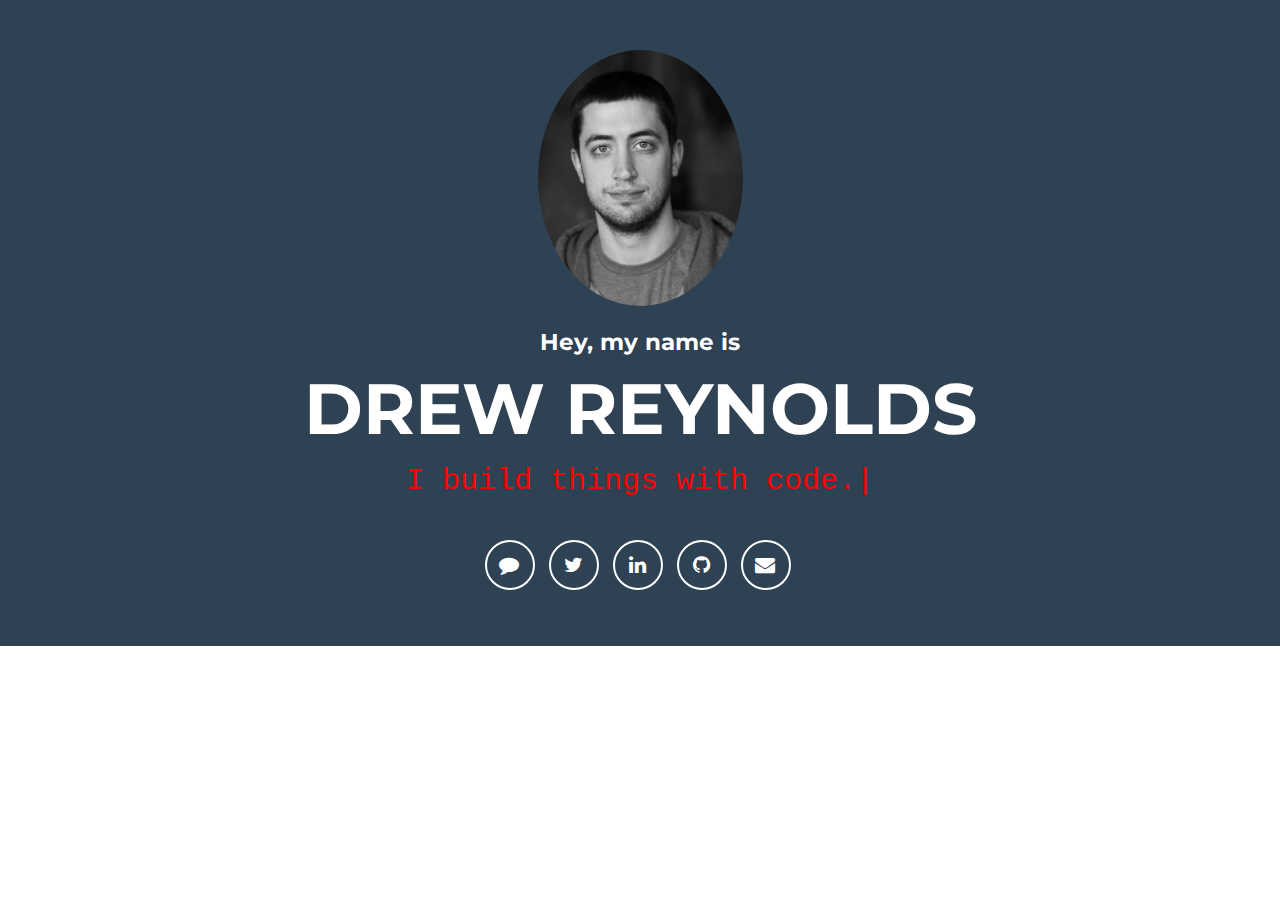
==== index.html @ 7af6dbfc "Deleted extra folders & files. Made final edits" ====
<!DOCTYPE html>
<html lang="en">

<head>

    <meta charset="utf-8">
    <meta http-equiv="X-UA-Compatible" content="IE=edge">
    <meta name="viewport" content="width=device-width, initial-scale=1">
    <meta name="description" content="">
    <meta name="author" content="">

    <title>Drew Reynolds' Portfolio</title>

    <!-- Bootstrap Core CSS - Uses Bootswatch Flatly Theme: http://bootswatch.com/flatly/ -->
    <link href="./css/bootstrap.css" rel="stylesheet">

    <!-- Custom CSS -->
    <link href="./css/freelancer.css" rel="stylesheet">

    <!-- Custom Fonts -->
    <link href="./font-awesome/css/font-awesome.min.css" rel="stylesheet" type="text/css">
    <link href="http://fonts.googleapis.com/css?family=Montserrat:400,700" rel="stylesheet" type="text/css">
    <link href="http://fonts.googleapis.com/css?family=Lato:400,700,400italic,700italic" rel="stylesheet" type="text/css">

    <!-- HTML5 Shim and Respond.js IE8 support of HTML5 elements and media queries -->
    <!-- WARNING: Respond.js doesn't work if you view the page via file:// -->
    <!--[if lt IE 9]>
        <script src="https://oss.maxcdn.com/libs/html5shiv/3.7.0/html5shiv.js"></script>
        <script src="https://oss.maxcdn.com/libs/respond.js/1.4.2/respond.min.js"></script>
    <![endif]-->

    <!-- Google Analytics Tracking -->
    <script>
  (function(i,s,o,g,r,a,m){i['GoogleAnalyticsObject']=r;i[r]=i[r]||function(){
  (i[r].q=i[r].q||[]).push(arguments)},i[r].l=1*new Date();a=s.createElement(o),
  m=s.getElementsByTagName(o)[0];a.async=1;a.src=g;m.parentNode.insertBefore(a,m)
  })(window,document,'script','//www.google-analytics.com/analytics.js','ga');

  ga('create', 'UA-62911238-1', 'auto');
  ga('send', 'pageview');

  </script>

</head>

<body id="page-top" class="index">

    <!-- Header -->
    <header>
        <div class="container">
            <div class="row">
                <div class="col-lg-12">
                    <img class="img-responsive" src="./img/profile.jpg" alt="">
                    <div class="intro-text">
                        <span class="hello">Hey, my name is</span>
                        <span class="name">Drew Reynolds</span>
                        <span class="skills">I build things with code.|</span>
                    </div>
                </div>
            </div>

            <div class="row" style="padding-top: 22px;">
                <div class="footer-col col-md-4">
                </div>
                <div class="footer-col col-md-4">
                    <ul class="list-inline">
                      <li>
                          <a href="http://blog.drewreynolds.me/" title="Check out my blog!" class="btn-social btn-outline"><i class="fa fa-fw fa-comment"></i></a>
                      </li>
                        <li>
                            <a href="https://twitter.com/nydrewreynolds" title="Follow me on Twitter!" class="btn-social btn-outline"><i class="fa fa-fw fa-twitter"></i></a>
                        </li>
                        <li>
                            <a href="https://www.linkedin.com/in/nydrewreynolds" title="Connect with me on LinkedIn!" class="btn-social btn-outline"><i class="fa fa-fw fa-linkedin"></i></a>
                        </li>
                        <li>
                            <a href="https://github.com/NYDrewReynolds" title="See some of the things I've built!" class="btn-social btn-outline"><i class="fa fa-fw fa-github"></i></a>
                        </li>
                        <li>
                            <a href="mailto:NYDrewReynolds@gmail.com?Subject=Saw%20your%20sweet%20portfolio!" title="" class="btn-social btn-outline"><i class="fa fa-fw fa-envelope"></i></a>
                        </li>
                    </ul>
                </div>
                <div class="footer-col col-md-4">
                </div>
            </div>

        </div>
    </header>


</body>

</html>
---- css/freelancer.css ----
/*!
 * Start Bootstrap - Freelancer Bootstrap Theme (http://startbootstrap.com)
 * Code licensed under the Apache License v2.0.
 * For details, see http://www.apache.org/licenses/LICENSE-2.0.
 */

body {
    overflow-x: hidden;
}

p {
    font-size: 20px;
}

p.small {
    font-size: 16px;
}

a,
a:hover,
a:focus,
a:active,
a.active {
    outline: 0;
    color: #18bc9c;
}

h1,
h2,
h3,
h4,
h5,
h6 {
    text-transform: uppercase;
    font-family: Montserrat,"Helvetica Neue",Helvetica,Arial,sans-serif;
    font-weight: 700;
}

hr.star-light,
hr.star-primary {
    margin: 25px auto 30px;
    padding: 0;
    max-width: 250px;
    border: 0;
    border-top: solid 5px;
    text-align: center;
}

hr.star-light:after,
hr.star-primary:after {
    content: "\f005";
    display: inline-block;
    position: relative;
    top: -.8em;
    padding: 0 .25em;
    font-family: FontAwesome;
    font-size: 2em;
}

hr.star-light {
    border-color: #fff;
}

hr.star-light:after {
    color: #fff;
    background-color: #18bc9c;
}

hr.star-primary {
    border-color: #2c3e50;
}

hr.star-primary:after {
    color: #2c3e50;
    background-color: #fff;
}

.img-centered {
    margin: 0 auto;
}

header {
    text-align: center;
    color: #fff;
    background: #2F4254;
}

header .container {
    padding-top: 100px;
    /*padding-bottom: 5px;*/
}

header img {
    display: block;
    margin: 0 auto 20px;
    width: 205px;
    border-radius: 50%;
}

header .intro-text .hello {
    display: block;
    /*text-transform: uppercase;*/
    font-family: Montserrat,"Helvetica Neue",Helvetica,Arial,sans-serif;
    font-size: 1em;
    font-weight: 700;
}


header .intro-text .name {
    display: block;
    text-transform: uppercase;
    font-family: Montserrat,"Helvetica Neue",Helvetica,Arial,sans-serif;
    font-size: 2em;
    font-weight: 700;
}

header .intro-text .skills {
    font-size: 1.25em;
    font-family: courier;
    font-weight: 300;
    color: red;
}

@media(min-width:768px) {
    header .container {
        padding-top: 50px;
        padding-bottom: 45px;
    }

    header .intro-text .hello {
      font-size: 1.50em;
    }

    header .intro-text .name {
        font-size: 4.75em;
    }

    header .intro-text .skills {
        font-size: 2em;
    }
}

@media(min-width:768px) {
    .navbar-fixed-top {
        padding: 25px 0;
        -webkit-transition: padding .3s;
        -moz-transition: padding .3s;
        transition: padding .3s;
    }

    .navbar-fixed-top .navbar-brand {
        font-size: 2em;
        -webkit-transition: all .3s;
        -moz-transition: all .3s;
        transition: all .3s;
    }

    .navbar-fixed-top.navbar-shrink {
        padding: 10px 0;
    }

    .navbar-fixed-top.navbar-shrink .navbar-brand {
        font-size: 1.5em;
    }
}

.navbar {
    text-transform: uppercase;
    font-family: Montserrat,"Helvetica Neue",Helvetica,Arial,sans-serif;
    font-weight: 700;
}

.navbar a:focus {
    outline: 0;
}

.navbar .navbar-nav {
    letter-spacing: 1px;
}

.navbar .navbar-nav li a:focus {
    outline: 0;
}

.navbar-default,
.navbar-inverse {
    border: 0;
}

section {
    padding: 100px 0;
}

section h2 {
    margin: 0;
    font-size: 3em;
}

section.success {
    color: #fff;
    background: #18bc9c;
}

section.success a,
section.success a:hover,
section.success a:focus,
section.success a:active,
section.success a.active {
    outline: 0;
    color: #2c3e50;
}

@media(max-width:767px) {
  header .container {
      padding-top: 50px;
      padding-bottom: 121px;
  }
    section {
        padding: 75px 0;
    }

    section.first {
        padding-top: 75px;
    }
}

#portfolio .portfolio-item {
    right: 0;
    margin: 0 0 15px;
}

#portfolio .portfolio-item .portfolio-link {
    display: block;
    position: relative;
    margin: 0 auto;
    max-width: 400px;
}

#portfolio .portfolio-item .portfolio-link .caption {
    position: absolute;
    width: 100%;
    height: 100%;
    opacity: 0;
    background: rgba(24,188,156,.9);
    -webkit-transition: all ease .5s;
    -moz-transition: all ease .5s;
    transition: all ease .5s;
}

#portfolio .portfolio-item .portfolio-link .caption:hover {
    opacity: 1;
}

#portfolio .portfolio-item .portfolio-link .caption .caption-content {
    position: absolute;
    top: 50%;
    width: 100%;
    height: 20px;
    margin-top: -12px;
    text-align: center;
    font-size: 20px;
    color: #fff;
}

#portfolio .portfolio-item .portfolio-link .caption .caption-content i {
    margin-top: -12px;
}

#portfolio .portfolio-item .portfolio-link .caption .caption-content h3,
#portfolio .portfolio-item .portfolio-link .caption .caption-content h4 {
    margin: 0;
}

#portfolio * {
    z-index: 2;
}

@media(min-width:767px) {
    #portfolio .portfolio-item {
        margin: 0 0 30px;
    }
}

.btn-outline {
    margin-top: 15px;
    border: solid 2px #fff;
    font-size: 20px;
    color: #fff;
    background: 0 0;
    transition: all .3s ease-in-out;
}

.btn-outline:hover,
.btn-outline:focus,
.btn-outline:active,
.btn-outline.active {
    border: solid 2px #fff;
    color: #18bc9c;
    background: #fff;
}

.floating-label-form-group {
    position: relative;
    margin-bottom: 0;
    padding-bottom: .5em;
    border-bottom: 1px solid #eee;
}

.floating-label-form-group input,
.floating-label-form-group textarea {
    z-index: 1;
    position: relative;
    padding-right: 0;
    padding-left: 0;
    border: 0;
    border-radius: 0;
    font-size: 1.5em;
    background: 0 0;
    box-shadow: none!important;
    resize: none;
}

.floating-label-form-group label {
    display: block;
    z-index: 0;
    position: relative;
    top: 2em;
    margin: 0;
    font-size: .85em;
    line-height: 1.764705882em;
    vertical-align: middle;
    vertical-align: baseline;
    opacity: 0;
    -webkit-transition: top .3s ease,opacity .3s ease;
    -moz-transition: top .3s ease,opacity .3s ease;
    -ms-transition: top .3s ease,opacity .3s ease;
    transition: top .3s ease,opacity .3s ease;
}

.floating-label-form-group::not(:first-child) {
    padding-left: 14px;
    border-left: 1px solid #eee;
}

.floating-label-form-group-with-value label {
    top: 0;
    opacity: 1;
}

.floating-label-form-group-with-focus label {
    color: #18bc9c;
}

form .row:first-child .floating-label-form-group {
    border-top: 1px solid #eee;
}

footer {
    color: #fff;
}

footer h3 {
    margin-bottom: 30px;
}

footer .footer-above {
    background-color: #2c3e50;
}

footer .footer-col {
    margin-bottom: 50px;
}

footer .footer-below {
    /*padding: 25px 0;*/
    background-color: #233140;
}

.btn-social {
    display: inline-block;
    width: 50px;
    height: 50px;
    border: 2px solid #fff;
    border-radius: 100%;
    text-align: center;
    font-size: 20px;
    line-height: 45px;
}

.btn:focus,
.btn:active,
.btn.active {
    outline: 0;
}

.scroll-top {
    z-index: 1049;
    position: fixed;
    right: 2%;
    bottom: 2%;
    width: 50px;
    height: 50px;
}

.scroll-top .btn {
    width: 50px;
    height: 50px;
    border-radius: 100%;
    font-size: 20px;
    line-height: 28px;
}

.scroll-top .btn:focus {
    outline: 0;
}

.portfolio-modal .modal-content {
    padding: 100px 0;
    min-height: 100%;
    border: 0;
    border-radius: 0;
    text-align: center;
    background-clip: border-box;
    -webkit-box-shadow: none;
    box-shadow: none;
}

.portfolio-modal .modal-content h2 {
    margin: 0;
    font-size: 3em;
}

.portfolio-modal .modal-content img {
    margin-bottom: 30px;
}

.portfolio-modal .modal-content .item-details {
    margin: 30px 0;
}

.portfolio-modal .close-modal {
    position: absolute;
    top: 25px;
    right: 25px;
    width: 75px;
    height: 75px;
    background-color: transparent;
    cursor: pointer;
}

.portfolio-modal .close-modal:hover {
    opacity: .3;
}

.portfolio-modal .close-modal .lr {
    z-index: 1051;
    width: 1px;
    height: 75px;
    margin-left: 35px;
    background-color: #2c3e50;
    -webkit-transform: rotate(45deg);
    -ms-transform: rotate(45deg);
    transform: rotate(45deg);
}

.portfolio-modal .close-modal .lr .rl {
    z-index: 1052;
    width: 1px;
    height: 75px;
    background-color: #2c3e50;
    -webkit-transform: rotate(90deg);
    -ms-transform: rotate(90deg);
    transform: rotate(90deg);
}

.portfolio-modal .modal-backdrop {
    display: none;
    opacity: 0;
}
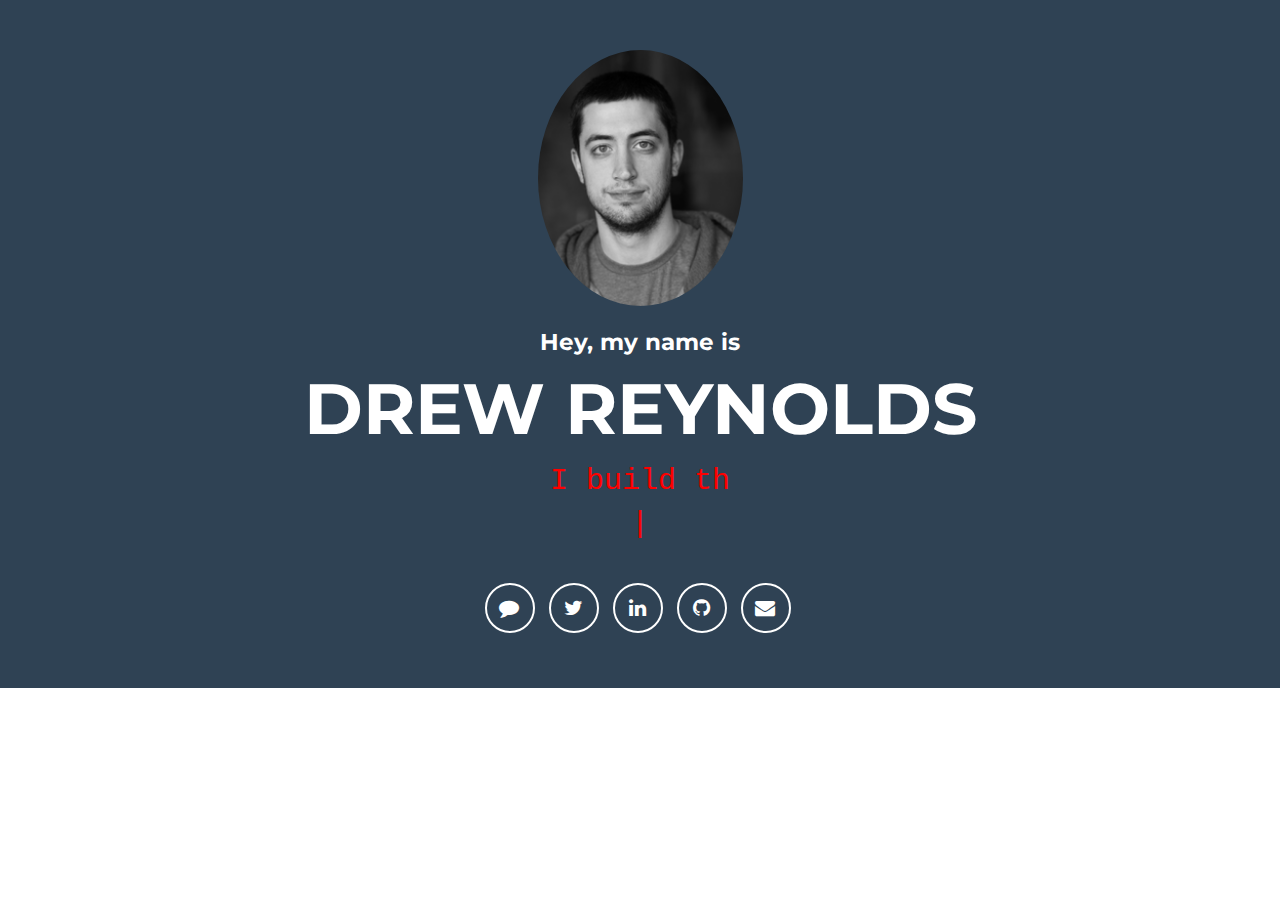
==== commit bd6c4ed7: "First iteration of typing animation" ====
--- a/index.html
+++ b/index.html
@@ -16,6 +16,19 @@
 
     <!-- Custom CSS -->
     <link href="./css/freelancer.css" rel="stylesheet">
+
+    <!-- TypedJS & Jquery -->
+    <script src="https://ajax.googleapis.com/ajax/libs/jquery/2.1.4/jquery.min.js"></script>
+
+    <script src="./js/typed.js"></script>
+      <script>
+        $(function(){
+          $(".element").typed({
+            strings: ["I build things with code."],
+            typeSpeed: 30
+            });
+          });
+      </script>
 
     <!-- Custom Fonts -->
     <link href="./font-awesome/css/font-awesome.min.css" rel="stylesheet" type="text/css">
@@ -50,12 +63,12 @@
         <div class="container">
             <div class="row">
                 <div class="col-lg-12">
-                    <img class="img-responsive" src="./img/profile.jpg" alt="">
+                    <img class="img-responsive" src="./img/profile.png" alt="">
                     <div class="intro-text">
                         <span class="hello">Hey, my name is</span>
                         <span class="name">Drew Reynolds</span>
-                        <span class="skills">I build things with code.|</span>
                     </div>
+                    <div class="element"></div>
                 </div>
             </div>
 
--- a/css/freelancer.css
+++ b/css/freelancer.css
@@ -114,8 +114,8 @@
     font-weight: 700;
 }
 
-header .intro-text .skills {
-    font-size: 1.25em;
+header .element {
+    font-size: 2em;
     font-family: courier;
     font-weight: 300;
     color: red;
@@ -477,3 +477,31 @@
     display: none;
     opacity: 0;
 }
+
+/* Custom CSS */
+
+.typed-cursor{
+    opacity: 1;
+    -webkit-animation: blink 0.7s infinite;
+    -moz-animation: blink 0.7s infinite;
+    animation: blink 0.7s infinite;
+    font-size: 2em;
+    font-family: courier;
+    font-weight: 300;
+    color: red;
+}
+@keyframes blink{
+    0% { opacity:1; }
+    50% { opacity:0; }
+    100% { opacity:1; }
+}
+@-webkit-keyframes blink{
+    0% { opacity:1; }
+    50% { opacity:0; }
+    100% { opacity:1; }
+}
+@-moz-keyframes blink{
+    0% { opacity:1; }
+    50% { opacity:0; }
+    100% { opacity:1; }
+}
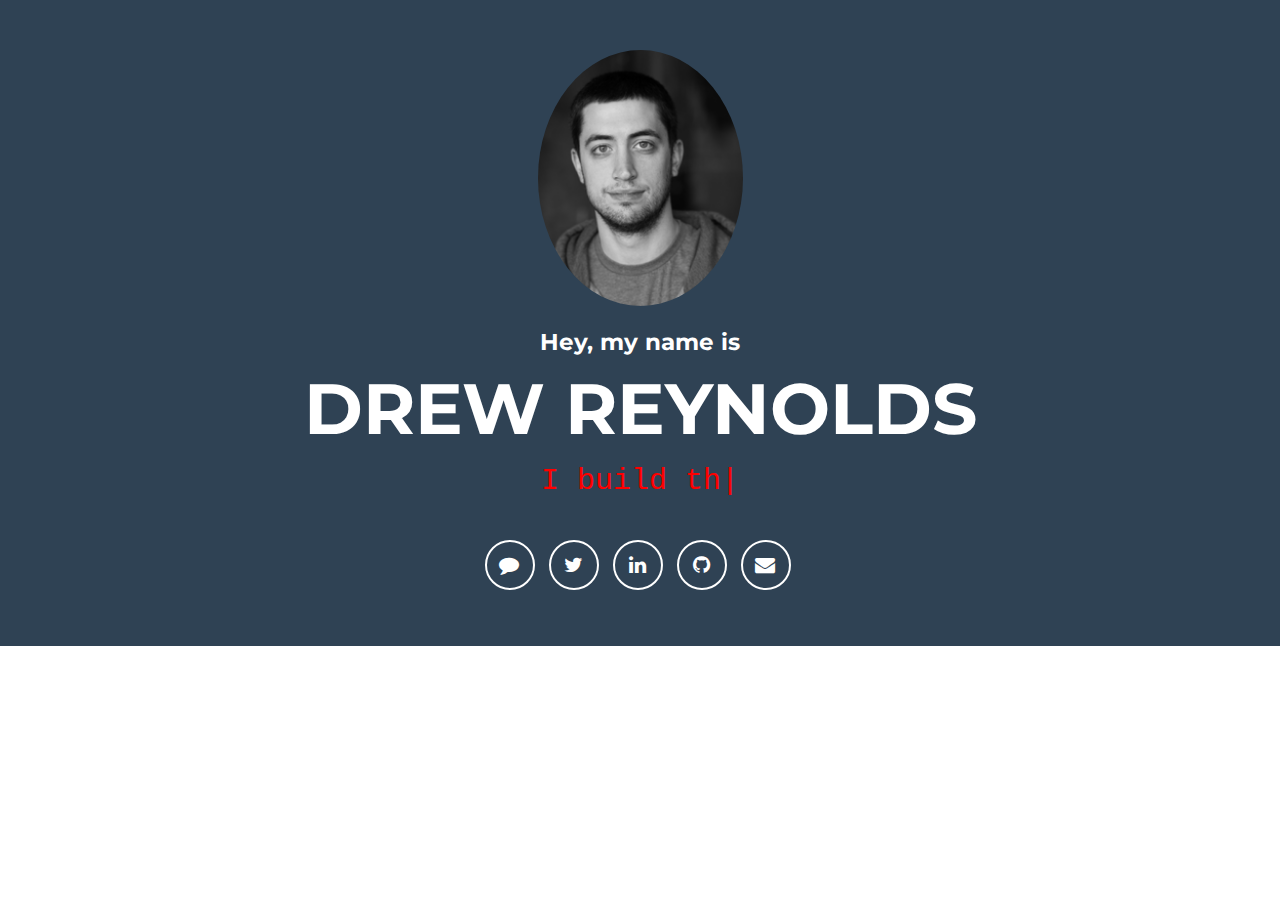
==== commit 1178eca6: "Fixed animation cursor bug" ====
--- a/index.html
+++ b/index.html
@@ -68,7 +68,11 @@
                         <span class="hello">Hey, my name is</span>
                         <span class="name">Drew Reynolds</span>
                     </div>
-                    <div class="element"></div>
+
+                    <div>
+                      <span class="element"></span>
+                    </div>
+
                 </div>
             </div>
 
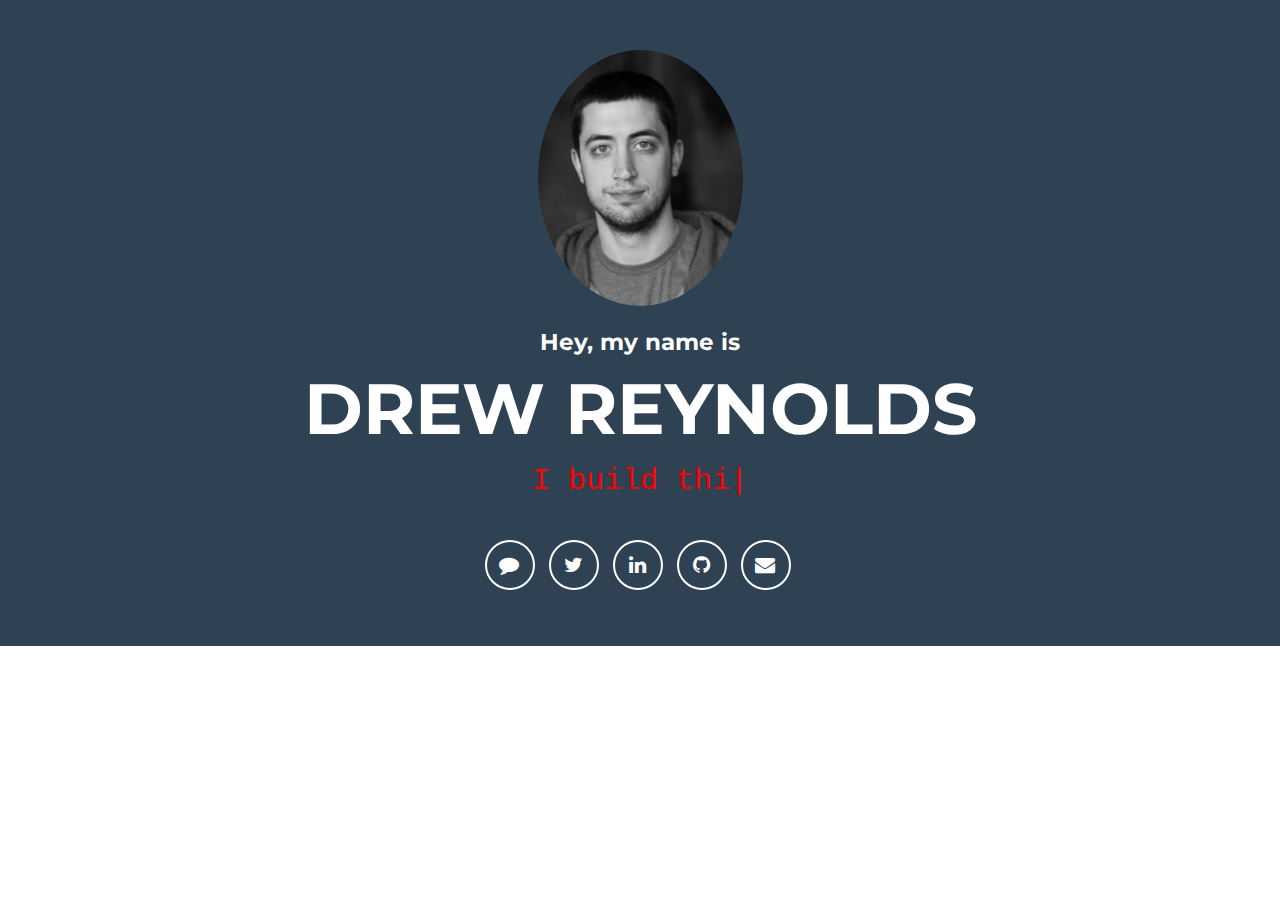
==== commit 2a7a6764: "Fixed responsive issues" ====
--- a/index.html
+++ b/index.html
@@ -67,11 +67,14 @@
                     <div class="intro-text">
                         <span class="hello">Hey, my name is</span>
                         <span class="name">Drew Reynolds</span>
+
+                        <div>
+                          <span class="element"></span>
+                        </div>
+
                     </div>
 
-                    <div>
-                      <span class="element"></span>
-                    </div>
+
 
                 </div>
             </div>
